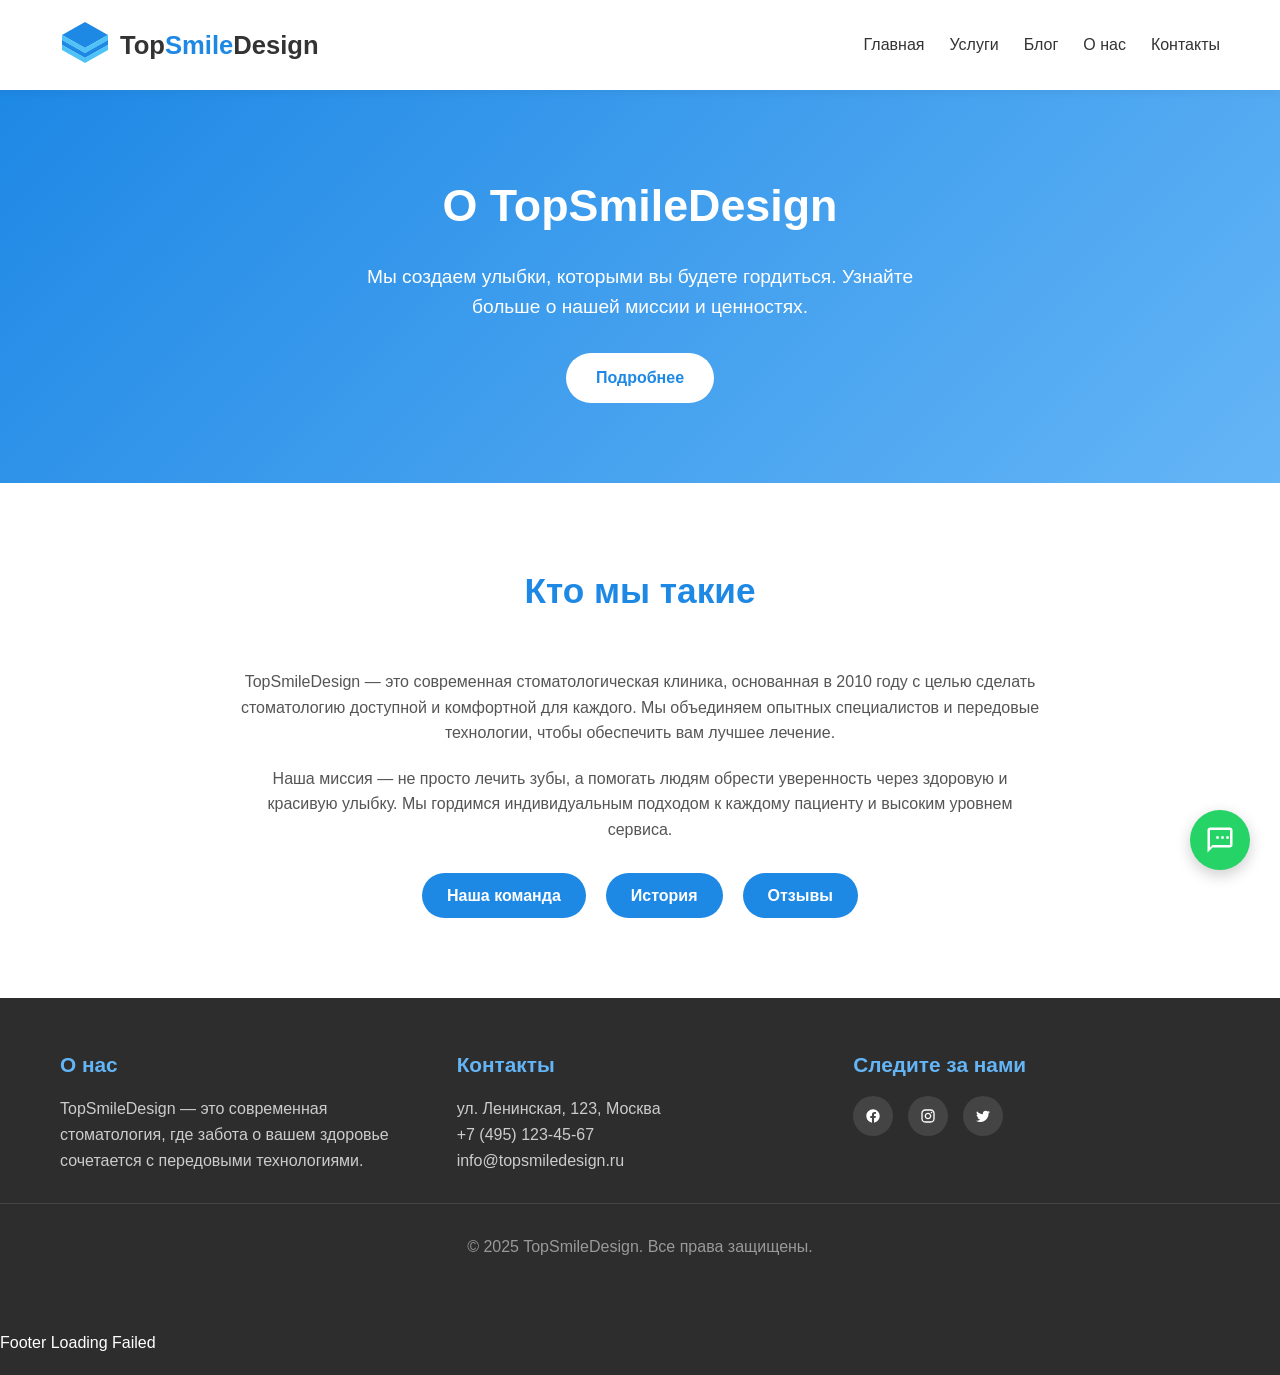
==== pages/about.html @ 5f5c3999 "newweb" ====
<!DOCTYPE html>
<html lang="ru">
<head>
    <meta charset="UTF-8">
    <meta name="viewport" content="width=device-width, initial-scale=1.0">
    <title>О нас - TopSmileDesign</title>
    <style>
        
        /* Same CSS as the rewritten Contacts page */
        * {
            margin: 0;
            padding: 0;
            box-sizing: border-box;
            font-family: 'Arial', sans-serif;
        }

        body {
            line-height: 1.6;
            color: #333;
            background-color: #f5f5f5;
        }

        .container {
            width: 100%;
            max-width: 1200px;
            margin: 0 auto;
            padding: 0 20px;
        }

        header {
            background-color: #fff;
            padding: 20px 0;
            box-shadow: 0 2px 10px rgba(0, 0, 0, 0.05);
            position: sticky;
            top: 0;
            z-index: 1000;
        }

        .header-container {
            display: flex;
            justify-content: space-between;
            align-items: center;
        }

        .logo {
            display: flex;
            align-items: center;
        }

        .logo svg {
            width: 50px;
            height: 50px;
            margin-right: 10px;
        }

        .logo-text {
            font-size: 1.6rem;
            font-weight: 700;
            color: #333;
        }

        .logo-text span {
            color: #1e88e5;
        }

        nav ul {
            display: flex;
            list-style: none;
        }

        nav ul li {
            margin-left: 25px;
        }

        nav ul li a {
            text-decoration: none;
            color: #333;
            font-weight: 500;
            transition: color 0.3s ease;
        }

        nav ul li a:hover {
            color: #1e88e5;
        }

        .dropdown {
            position: relative;
        }

        .dropdown-content {
            display: none;
            position: absolute;
            background-color: #fff;
            min-width: 220px;
            box-shadow: 0 10px 20px rgba(0, 0, 0, 0.1);
            border-radius: 8px;
            z-index: 1;
        }

        .dropdown-content a {
            padding: 10px 15px;
            display: block;
            color: #333;
        }

        .dropdown-content a:hover {
            background-color: #f0f0f0;
        }

        .dropdown:hover .dropdown-content {
            display: block;
        }

        .hero {
            background: linear-gradient(135deg, #1e88e5, #64b5f6);
            color: #fff;
            padding: 80px 0;
            text-align: center;
        }

        .hero h1 {
            font-size: 2.8rem;
            margin-bottom: 20px;
        }

        .hero p {
            font-size: 1.2rem;
            max-width: 600px;
            margin: 0 auto 30px;
        }

        .hero-btn {
            display: inline-block;
            padding: 12px 30px;
            background-color: #fff;
            color: #1e88e5;
            text-decoration: none;
            border-radius: 25px;
            font-weight: 600;
            transition: all 0.3s ease;
        }

        .hero-btn:hover {
            background-color: transparent;
            color: #fff;
            border: 2px solid #fff;
        }

        .services-section {
            padding: 80px 0;
            background-color: #fff;
        }

        .section-title {
            text-align: center;
            font-size: 2.2rem;
            color: #1e88e5;
            margin-bottom: 50px;
        }

        .services-grid {
            display: grid;
            grid-template-columns: repeat(auto-fit, minmax(300px, 1fr));
            gap: 30px;
        }

        .service-card {
            background-color: #f9f9f9;
            padding: 30px;
            border-radius: 10px;
            text-align: center;
            box-shadow: 0 5px 15px rgba(0, 0, 0, 0.05);
            transition: transform 0.3s ease;
        }

        .service-card:hover {
            transform: translateY(-10px);
        }

        .service-card h3 {
            color: #1e88e5;
            font-size: 1.5rem;
            margin-bottom: 15px;
        }

        .service-card p {
            color: #555;
        }

        footer {
            background-color: #2d2d2d;
            color: #fff;
            padding: 50px 0 20px;
        }

        .footer-grid {
            display: grid;
            grid-template-columns: repeat(3, 1fr);
            gap: 30px;
        }

        .footer-item h3 {
            color: #64b5f6;
            margin-bottom: 15px;
            font-size: 1.3rem;
        }

        .footer-item p, .footer-item a {
            color: #ccc;
            text-decoration: none;
        }

        .footer-item a:hover {
            color: #64b5f6;
        }

        .social-links {
            display: flex;
            gap: 15px;
            margin-top: 15px;
        }

        .social-links a {
            width: 40px;
            height: 40px;
            background-color: #444;
            border-radius: 50%;
            display: flex;
            align-items: center;
            justify-content: center;
            transition: background-color 0.3s ease;
        }

        .social-links a:hover {
            background-color: #1e88e5;
        }

        .footer-bottom {
            text-align: center;
            padding-top: 30px;
            border-top: 1px solid #444;
            margin-top: 30px;
            color: #999;
        }

        .chat-widget {
            position: fixed;
            bottom: 30px;
            right: 30px;
            z-index: 1000;
        }

        .chat-icon {
            width: 60px;
            height: 60px;
            background-color: #25D366;
            border-radius: 50%;
            display: flex;
            align-items: center;
            justify-content: center;
            box-shadow: 0 5px 15px rgba(0, 0, 0, 0.2);
            cursor: pointer;
            transition: transform 0.3s ease;
        }

        .chat-icon:hover {
            transform: scale(1.1);
        }

        .chat-tooltip {
            position: absolute;
            right: 70px;
            background-color: #fff;
            padding: 8px 15px;
            border-radius: 5px;
            box-shadow: 0 2px 10px rgba(0, 0, 0, 0.1);
            font-size: 0.9rem;
            color: #333;
            display: none;
        }

        .chat-icon:hover .chat-tooltip {
            display: block;
        }

        .accessibility-btn {
            position: fixed;
            left: 20px;
            top: 100px;
            width: 45px;
            height: 45px;
            background-color: #333;
            border-radius: 50%;
            display: flex;
            align-items: center;
            justify-content: center;
            cursor: pointer;
            z-index: 1000;
            box-shadow: 0 2px 10px rgba(0, 0, 0, 0.1);
        }

        @media (max-width: 768px) {
            .header-container {
                flex-direction: column;
                text-align: center;
            }

            nav ul {
                margin-top: 20px;
                flex-wrap: wrap;
                justify-content: center;
            }

            nav ul li {
                margin: 10px;
            }

            .hero h1 {
                font-size: 2rem;
            }

            .services-grid {
                grid-template-columns: 1fr;
            }

            .footer-grid {
                grid-template-columns: 1fr;
                text-align: center;
            }

            .social-links {
                justify-content: center;
            }
        }

        .about-section {
            padding: 80px 0;
            background-color: #fff;
        }

        .about-content {
            max-width: 800px;
            margin: 0 auto;
            text-align: center;
        }

        .about-content p {
            color: #555;
            margin-bottom: 20px;
        }

        .about-links {
            display: flex;
            justify-content: center;
            gap: 20px;
            margin-top: 30px;
        }

        .about-links a {
            display: inline-block;
            padding: 10px 25px;
            background-color: #1e88e5;
            color: #fff;
            text-decoration: none;
            border-radius: 25px;
            font-weight: 600;
            transition: background-color 0.3s ease;
        }

        .about-links a:hover {
            background-color: #1565c0;
        }
    </style>
</head>
<body>
    <!-- Hero Section -->
    <section class="hero">
        <div class="container">
            <h1>О TopSmileDesign</h1>
            <p>Мы создаем улыбки, которыми вы будете гордиться. Узнайте больше о нашей миссии и ценностях.</p>
            <a href="#about" class="hero-btn">Подробнее</a>
        </div>
    </section>

    <!-- About Section -->
    <section class="about-section" id="about">
        <div class="container">
            <h2 class="section-title">Кто мы такие</h2>
            <div class="about-content">
                <p>TopSmileDesign — это современная стоматологическая клиника, основанная в 2010 году с целью сделать стоматологию доступной и комфортной для каждого. Мы объединяем опытных специалистов и передовые технологии, чтобы обеспечить вам лучшее лечение.</p>
                <p>Наша миссия — не просто лечить зубы, а помогать людям обрести уверенность через здоровую и красивую улыбку. Мы гордимся индивидуальным подходом к каждому пациенту и высоким уровнем сервиса.</p>
                <div class="about-links">
                    <a href="team.html">Наша команда</a>
                    <a href="history.html">История</a>
                    <a href="reviews.html">Отзывы</a>
                </div>
            </div>
        </div>
    </section>

    <!-- Footer -->
    <footer>
        <div class="container footer-grid">
            <div class="footer-item">
                <h3>О нас</h3>
                <p>TopSmileDesign — это современная стоматология, где забота о вашем здоровье сочетается с передовыми технологиями.</p>
            </div>
            <div class="footer-item">
                <h3>Контакты</h3>
                <p>ул. Ленинская, 123, Москва</p>
                <p><a href="tel:+74951234567">+7 (495) 123-45-67</a></p>
                <p><a href="mailto:info@topsmiledesign.ru">info@topsmiledesign.ru</a></p>
            </div>
            <div class="footer-item">
                <h3>Следите за нами</h3>
                <div class="social-links">
                    <a href="#"><svg width="16" height="16" viewBox="0 0 24 24" fill="white" xmlns="http://www.w3.org/2000/svg">
                        <path d="M12 2.04C6.5 2.04 2 6.53 2 12.06C2 17.06 5.66 21.21 10.44 21.96V14.96H7.9V12.06H10.44V9.85C10.44 7.34 11.93 5.96 14.22 5.96C15.31 5.96 16.45 6.15 16.45 6.15V8.62H15.19C13.95 8.62 13.56 9.39 13.56 10.18V12.06H16.34L15.89 14.96H13.56V21.96C18.34 21.21 22 17.06 22 12.06C22 6.53 17.5 2.04 12 2.04Z"/>
                    </svg></a>
                    <a href="#"><svg width="16" height="16" viewBox="0 0 24 24" fill="white" xmlns="http://www.w3.org/2000/svg">
                        <path d="M7.8 2H16.2C19.4 2 22 4.6 22 7.8V16.2C22 19.4 19.4 22 16.2 22H7.8C4.6 22 2 19.4 2 16.2V7.8C2 4.6 4.6 2 7.8 2ZM7.6 4C5.61 4 4 5.61 4 7.6V16.4C4 18.39 5.61 20 7.6 20H16.4C18.39 20 20 18.39 20 16.4V7.6C20 5.61 18.39 4 16.4 4H7.6ZM17.25 5.5C17.94 5.5 18.5 6.06 18.5 6.75C18.5 7.44 17.94 8 17.25 8C16.56 8 16 7.44 16 6.75C16 6.06 16.56 5.5 17.25 5.5ZM12 7C14.76 7 17 9.24 17 12C17 14.76 14.76 17 12 17C9.24 17 7 14.76 7 12C7 9.24 9.24 7 12 7ZM12 9C10.35 9 9 10.35 9 12C9 13.65 10.35 15 12 15C13.65 15 15 13.65 15 12C15 10.35 13.65 9 12 9Z"/>
                    </svg></a>
                    <a href="#"><svg width="16" height="16" viewBox="0 0 24 24" fill="white" xmlns="http://www.w3.org/2000/svg">
                        <path d="M22.46 6C21.69 6.35 20.86 6.58 20 6.69C20.88 6.16 21.56 5.32 21.88 4.31C21.05 4.81 20.13 5.16 19.16 5.36C18.37 4.5 17.26 4 16 4C13.65 4 11.73 5.92 11.73 8.29C11.73 8.63 11.77 8.96 11.84 9.27C8.28 9.09 5.11 7.38 3 4.79C2.63 5.42 2.42 6.16 2.42 6.94C2.42 8.43 3.17 9.75 4.33 10.5C3.62 10.5 2.96 10.3 2.38 10V10.03C2.38 12.11 3.86 13.85 5.82 14.24C5.46 14.34 5.08 14.39 4.69 14.39C4.42 14.39 4.15 14.36 3.89 14.31C4.43 16 6 17.26 7.89 17.29C6.43 18.45 4.58 19.13 2.56 19.13C2.22 19.13 1.88 19.11 1.54 19.07C3.44 20.29 5.7 21 8.12 21C16 21 20.33 14.46 20.33 8.79C20.33 8.6 20.33 8.42 20.32 8.23C21.16 7.63 21.88 6.87 22.46 6Z"/>
                    </svg></a>
                </div>
            </div>
        </div>
        <div class="footer-bottom">
            <p>© 2025 TopSmileDesign. Все права защищены.</p>
        </div>
    </footer>

    <!-- Chat Widget -->
    <div class="chat-widget">
        <div class="chat-icon">
            <svg width="30" height="30" viewBox="0 0 24 24" fill="white" xmlns="http://www.w3.org/2000/svg">
                <path d="M20 2H4C2.9 2 2 2.9 2 4V22L6 18H20C21.1 18 22 17.1 22 16V4C22 2.9 21.1 2 20 2ZM20 16H6L4 18V4H20V16Z"/>
                <path d="M9 9H11V11H9V9ZM13 9H15V11H13V9ZM17 9H19V11H17V9Z"/>
            </svg>
            <div class="chat-tooltip">Напишите нам!</div>
        </div>
    </div>

        <!-- Include Scripts -->
        <script src="../assets/js/script.js"></script>
</body>
</html>
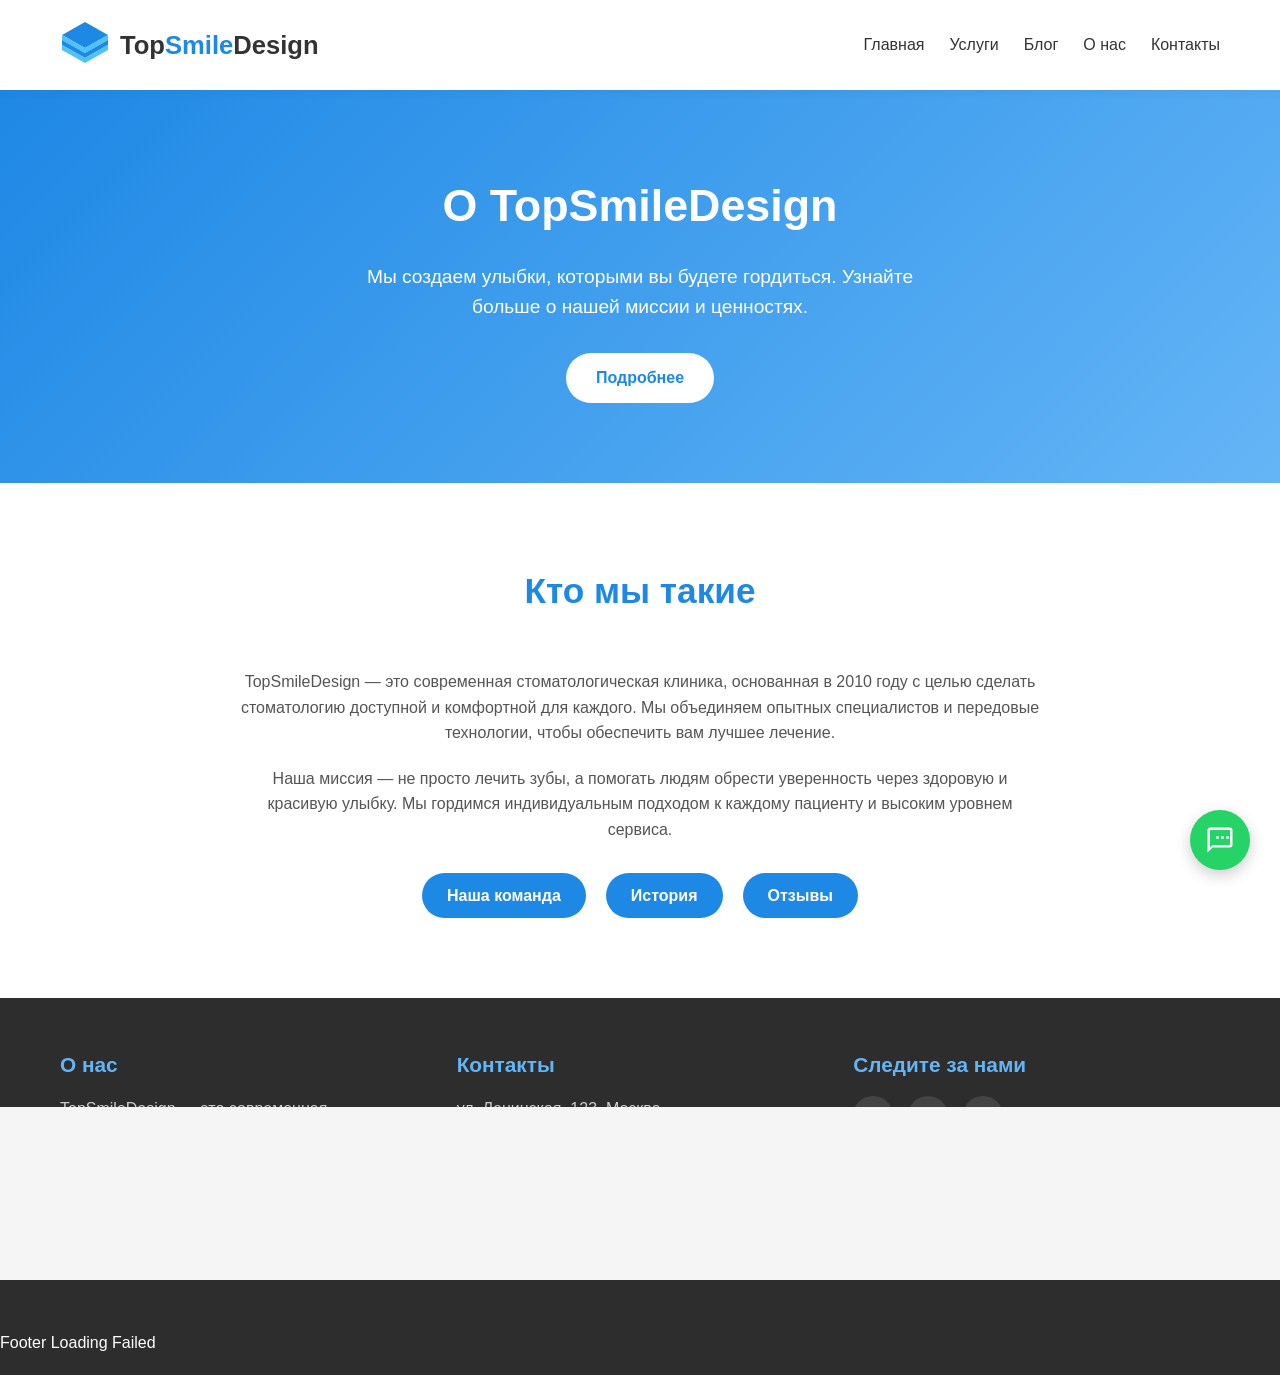
==== commit 8299c94e: "commitfinal" ====
--- a/pages/about.html
+++ b/pages/about.html
@@ -370,9 +370,69 @@
         .about-links a:hover {
             background-color: #1565c0;
         }
+
+
+            /* Simple Timed Loading Animation */
+.loader-container {
+    position: fixed;
+    top: 0;
+    left: 0;
+    width: 100%;
+    height: 100%;
+    background-color: #fff;
+    display: flex;
+    flex-direction: column;
+    justify-content: center;
+    align-items: center;
+    z-index: 2000;
+    animation: fadeOut 0.5s ease forwards;
+    animation-delay: 2s; /* Controls how long the loader displays */
+}
+
+@keyframes fadeOut {
+    to { opacity: 0; visibility: hidden; }
+}
+
+.spinner {
+    width: 50px;
+    height: 50px;
+    border: 5px solid #f3f3f3;
+    border-top: 5px solid #1e88e5;
+    border-radius: 50%;
+    animation: spin 1s linear infinite;
+}
+
+@keyframes spin {
+    to { transform: rotate(360deg); }
+}
+
+.loading-text {
+    margin-top: 15px;
+    color: #1e88e5;
+    font-weight: 600;
+}
+
+/* Page Content Fade In */
+.content-wrapper {
+    opacity: 0;
+    animation: fadeIn 0.5s ease forwards;
+    animation-delay: 2.5s;
+}
+
+@keyframes fadeIn {
+    to { opacity: 1; }
+}
+
+
     </style>
 </head>
 <body>
+    <div class="loader-container">
+        <div class="spinner"></div>
+        <div class="loading-text">Loading...</div>
+    </div>
+    <div class="content-wrapper">
+
     <!-- Hero Section -->
     <section class="hero">
         <div class="container">
@@ -441,7 +501,7 @@
             <div class="chat-tooltip">Напишите нам!</div>
         </div>
     </div>
-
+</div>
         <!-- Include Scripts -->
         <script src="../assets/js/script.js"></script>
 </body>
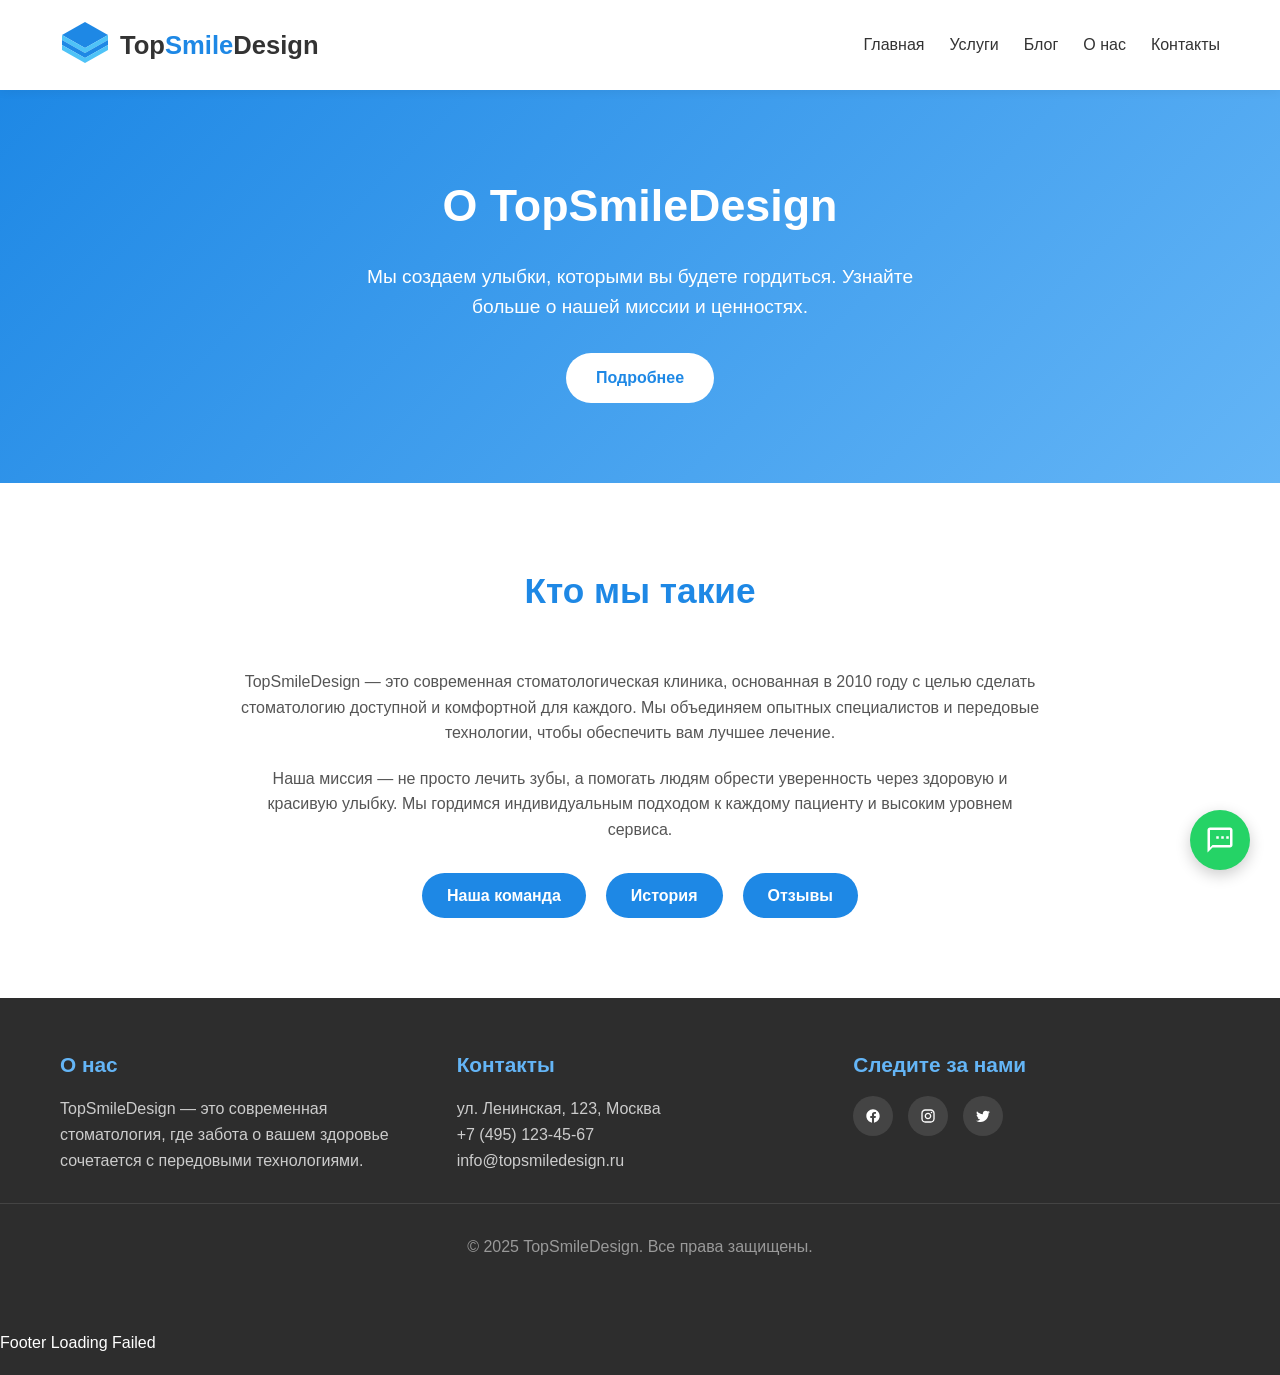
==== commit cbea3966: "commitfinalforever" ====
--- a/pages/about.html
+++ b/pages/about.html
@@ -416,7 +416,7 @@
 .content-wrapper {
     opacity: 0;
     animation: fadeIn 0.5s ease forwards;
-    animation-delay: 2.5s;
+    animation-delay: 1s;
 }
 
 @keyframes fadeIn {
